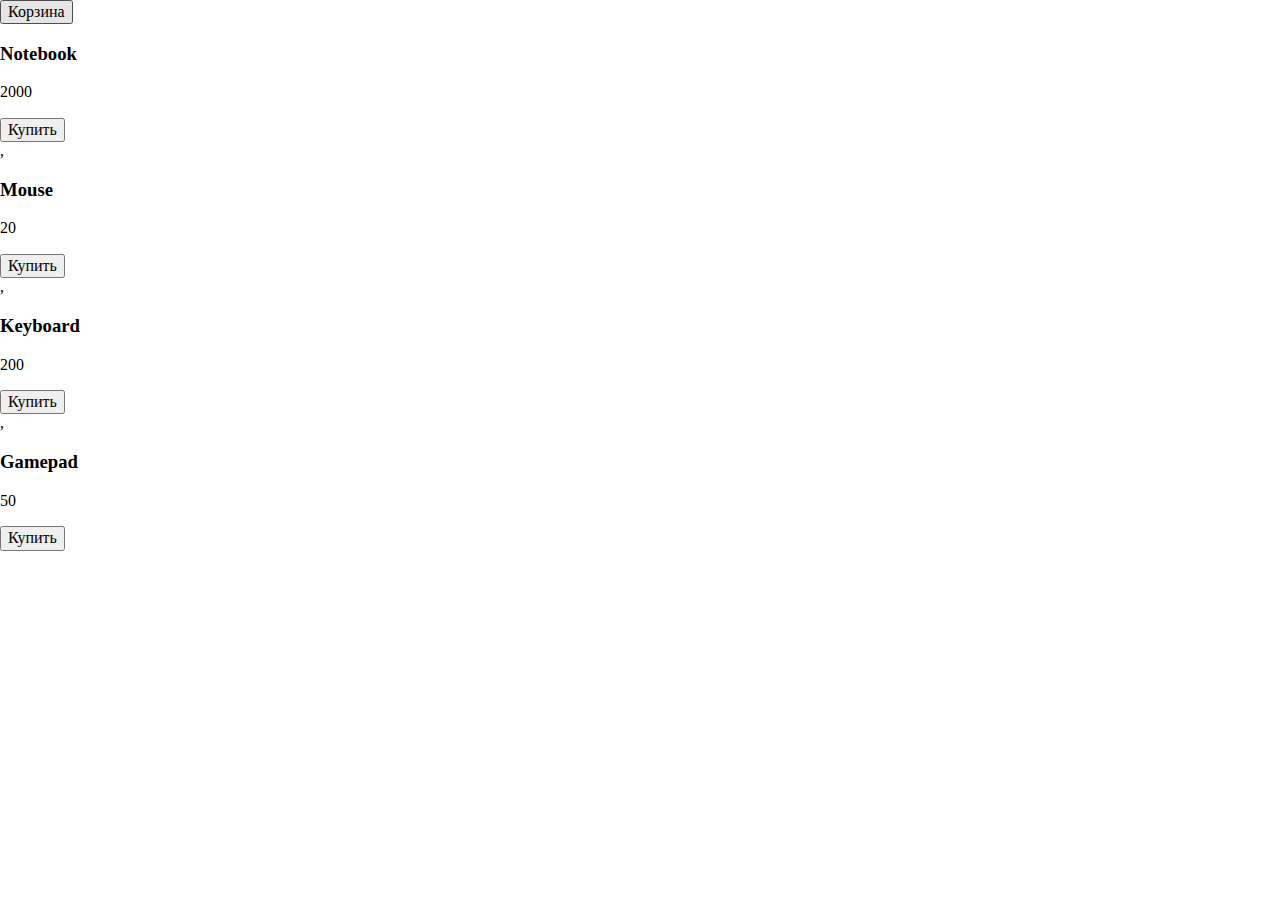
==== index.html @ b6fcb042 "first changes" ====
<!doctype html>
<html lang="en">
<head>
    <meta charset="UTF-8">
    <meta name="viewport"
          content="width=device-width, user-scalable=no, initial-scale=1.0, maximum-scale=1.0, minimum-scale=1.0">
    <meta http-equiv="X-UA-Compatible" content="ie=edge">
    <link rel="stylesheet" href="css/normalize.css">
    <link rel="stylesheet" href="css/style.css">
    <title>Интернет-магазин</title>
</head>
<body>
<header>
    <button class="btn-cart" type="button">Корзина</button>
</header>
<main>
    <div class="products"></div>
</main>
<script src="js/main.js"></script>
</body>
</html>
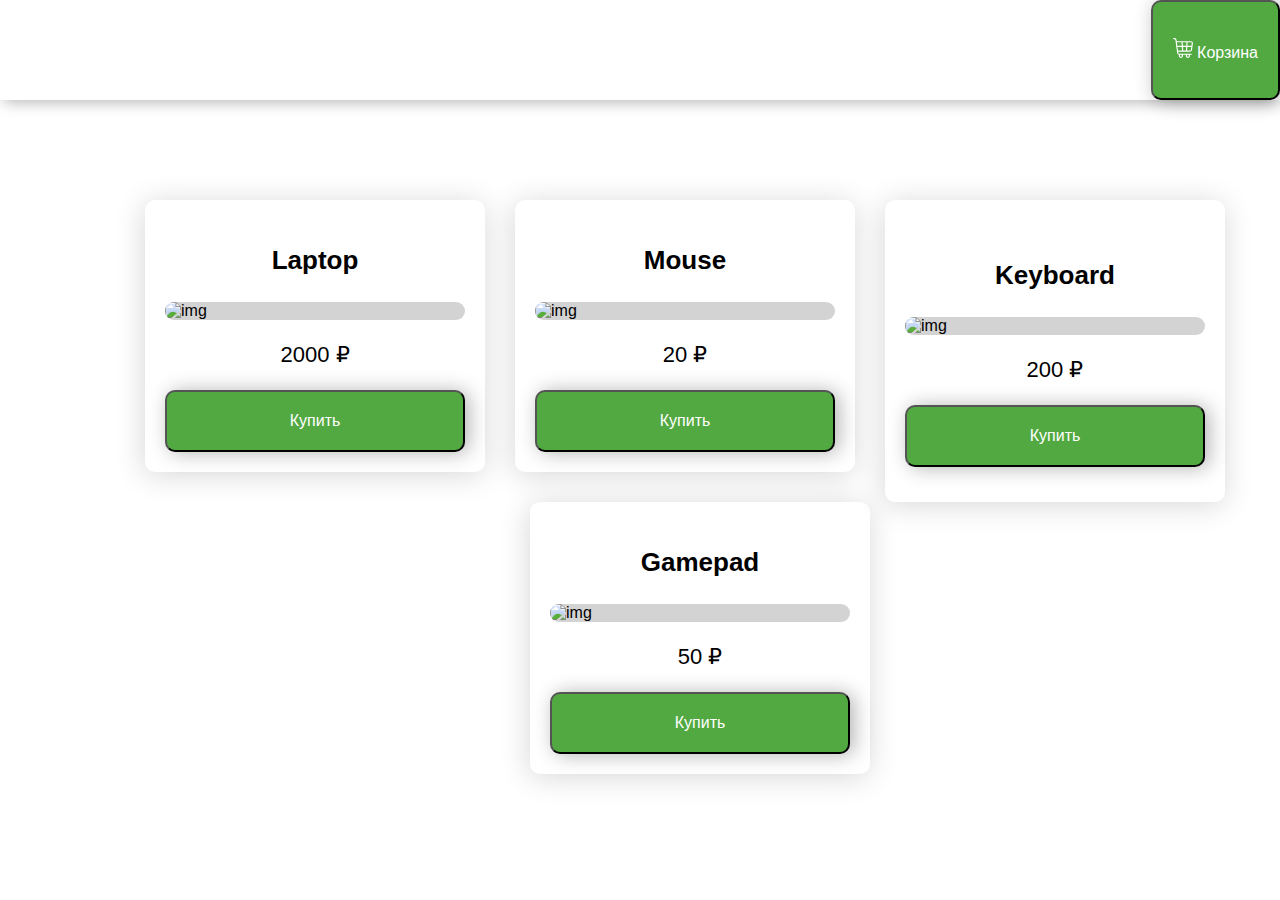
==== commit 0d30f66c: "Выполнена верстка и ответы на задания в комментарии кода JS файла" ====
--- a/index.html
+++ b/index.html
@@ -11,7 +11,29 @@
 </head>
 <body>
 <header>
-    <button class="btn-cart" type="button">Корзина</button>
+    <button class="btn btn-cart" type="button">
+        <svg class="btn-cart-svg" height="20px" viewBox="-3 0 512 512" width="20px" xmlns="http://www.w3.org/2000/svg">
+            <path d="m494.929688 97.148438c-9.492188-10.84375-23.023438-16.816407-38.097657-16.816407h-364.429687l-3.667969-27.5c-3.953125-29.625-24.578125-52.832031-46.957031-52.832031h-26.777344c-8.285156
+            0-15 6.714844-15 15s6.714844 15 15 15h26.777344c4.8125 0 15.003906 10.175781 17.21875 26.796875l42.9375
+            322.039063c1.890625 14.195312 9.183594 27.484374 20.535156 37.421874 8.417969 7.371094 18.367188 12.273438
+            28.789062 14.324219-4.246093 7.808594-6.660156 16.753907-6.660156 26.25 0 30.421875 24.75 55.167969
+            55.167969 55.167969s55.167969-24.746094 55.167969-55.167969c0-9.0625-2.210938-17.613281-6.101563-25.164062h78.601563c-3.890625
+            7.550781-6.101563 16.101562-6.101563 25.164062 0 30.421875 24.75 55.167969 55.167969 55.167969s55.167969-24.746094
+            55.167969-55.167969c0-9.0625-2.210938-17.613281-6.101563-25.164062h39.300782c8.28125 0 15-6.71875 15-15
+            0-8.285157-6.71875-15-15-15h-302.589844c-14.65625 0-28.671875-12.273438-30.609375-26.800781l-3.136719-23.535157h116.746094c.003906
+            0 .007812.003907.011718.003907.003907 0 .007813-.003907.015626-.003907h96.367187c.003906 0 .007813.003907.015625.003907.003906
+             0 .003906-.003907.007812-.003907h83.003907c14.320312 0 28.457031-5.472656 39.808593-15.40625 11.351563-9.9375
+             18.644532-23.230469 20.535157-37.425781l21.515625-161.367188c1.992187-14.941406-2.136719-29.140624-11.628906-39.984374zm-269.996094
+             359.683593c0 13.878907-11.289063 25.167969-25.167969 25.167969-13.875 0-25.167969-11.289062-25.167969-25.167969
+              0-13.875 11.292969-25.164062 25.167969-25.164062 13.878906 0 25.167969 11.289062 25.167969 25.164062zm176.734375
+              0c0 13.878907-11.289063 25.167969-25.167969 25.167969s-25.167969-11.289062-25.167969-25.167969c0-13.875
+              11.289063-25.164062 25.167969-25.164062s25.167969 11.289062 25.167969 25.164062zm70.6875-339.921875c3.714843
+              4.242188 5.300781 10.011719 4.464843 16.253906l-9.019531 67.667969h-102.0625l6.03125-90.5h85.0625c6.300781 0
+              11.8125 2.335938 15.523438 6.578125zm-213.019531 204.421875-6.035157-90.5h80.371094l-6.035156 90.5zm-8.035157-120.5-6.03125-90.5h96.433594l-6.03125
+              90.5zm-36.097656-90.5 6.03125 90.5h-112.769531l-12.066406-90.5zm-102.738281 120.5h110.769531l6.035156
+              90.5h-104.738281zm312.234375 90.5h-66.996094l6.035156-90.5h100.0625l-8.492187 63.703125c-1.9375
+              14.527344-15.957032 26.796875-30.609375 26.796875zm0 0"/></svg>
+        Корзина</button>
 </header>
 <main>
     <div class="products"></div>
--- a/css/style.css
+++ b/css/style.css
@@ -0,0 +1,153 @@
+@font-face {
+  font-family: 'montserrat', 'arial', sans-serif;
+  src: url("../fonts/montserrat/montserrat-light.ttf");
+  font-weight: 300;
+}
+@font-face {
+  font-family: 'montserrat', 'arial', sans-serif;
+  src: url("../fonts/montserrat/montserrat-regular.ttf");
+  font-weight: 400;
+}
+@font-face {
+  font-family: 'montserrat', 'arial', sans-serif;
+  src: url("../fonts/montserrat/montserrat-semibold.ttf");
+  font-weight: 600;
+}
+body {
+  width: 100%;
+  font-family: 'montserrat', sans-serif;
+  font-weight: 400;
+}
+header {
+  height: 100px;
+  -webkit-box-shadow: -1px 7px 14px -5px rgba(0, 0, 0, 0.3);
+          box-shadow: -1px 7px 14px -5px rgba(0, 0, 0, 0.3);
+  display: -webkit-box;
+  display: -ms-flexbox;
+  display: flex;
+  -webkit-box-pack: end;
+      -ms-flex-pack: end;
+          justify-content: flex-end;
+}
+main {
+  width: 1400px;
+  margin: 0 auto;
+}
+.products {
+  display: -webkit-box;
+  display: -ms-flexbox;
+  display: flex;
+  -webkit-box-pack: center;
+      -ms-flex-pack: center;
+          justify-content: center;
+  margin-top: 100px;
+}
+.product-item {
+  width: 300px;
+  max-height: 510px;
+  display: -webkit-box;
+  display: -ms-flexbox;
+  display: flex;
+  -webkit-box-orient: vertical;
+  -webkit-box-direction: normal;
+      -ms-flex-direction: column;
+          flex-direction: column;
+  -webkit-box-pack: center;
+      -ms-flex-pack: center;
+          justify-content: center;
+  -webkit-box-shadow: -1px 3px 30px 0px rgba(0, 0, 0, 0.16);
+  box-shadow: -1px 3px 30px 0px rgba(0, 0, 0, 0.16);
+  border-radius: 10px;
+  margin-right: 30px;
+  padding: 20px;
+}
+.product-item:hover {
+  -webkit-box-shadow: -1px 3px 30px 0px rgba(0, 0, 0, 0.36);
+  box-shadow: -1px 3px 30px 0px rgba(0, 0, 0, 0.36);
+}
+.product-img {
+  background-color: lightgray;
+  border-radius: 10px;
+}
+h3,
+.price {
+  text-align: center;
+}
+h3 {
+  font-size: 26px;
+}
+.price {
+  font-size: 22px;
+}
+.btn {
+  border-radius: 10px;
+  color: #FFFFFF;
+  padding: 20px;
+  background-color: #52a941;
+  box-shadow: 4px 1px 20px 0px rgba(0, 0, 0, 0.3);
+  -webkit-box-shadow: 4px 1px 20px 0px rgba(0, 0, 0, 0.3);
+  -moz-box-shadow: 4px 1px 20px 0px rgba(0, 0, 0, 0.3);
+  text-decoration: none;
+  display: inline-block;
+  cursor: pointer;
+  text-align: center;
+}
+.btn:hover {
+  background: #53b642;
+  text-decoration: none;
+}
+.btn:focus {
+  outline: none;
+}
+.btn:active {
+  outline: none;
+}
+.btn-cart-svg {
+  fill: white;
+}
+@media (max-width: 1550px) {
+  .products {
+    -ms-flex-wrap: wrap;
+        flex-wrap: wrap;
+  }
+  .product-item:nth-child(2),
+  .product-item:nth-child(4) {
+    margin-right: 0;
+  }
+  .product-item:nth-child(1),
+  .product-item:nth-child(2) {
+    margin-bottom: 30px;
+  }
+  .product-item:nth-child(3) {
+    margin-left: 30px;
+  }
+}
+@media (max-width: 1200px) {
+  main {
+    width: 1000px;
+  }
+  .product-item:nth-child(3) {
+    margin-left: 0;
+  }
+}
+@media (max-width: 768px) {
+  body {
+    width: 768px;
+  }
+  main {
+    width: 768px;
+  }
+  .products {
+    width: 768px;
+    -ms-flex-wrap: wrap;
+        flex-wrap: wrap;
+  }
+  .product-item:nth-child(2),
+  .product-item:nth-child(4) {
+    margin-right: 0;
+  }
+  .product-item:nth-child(1),
+  .product-item:nth-child(2) {
+    margin-bottom: 30px;
+  }
+}
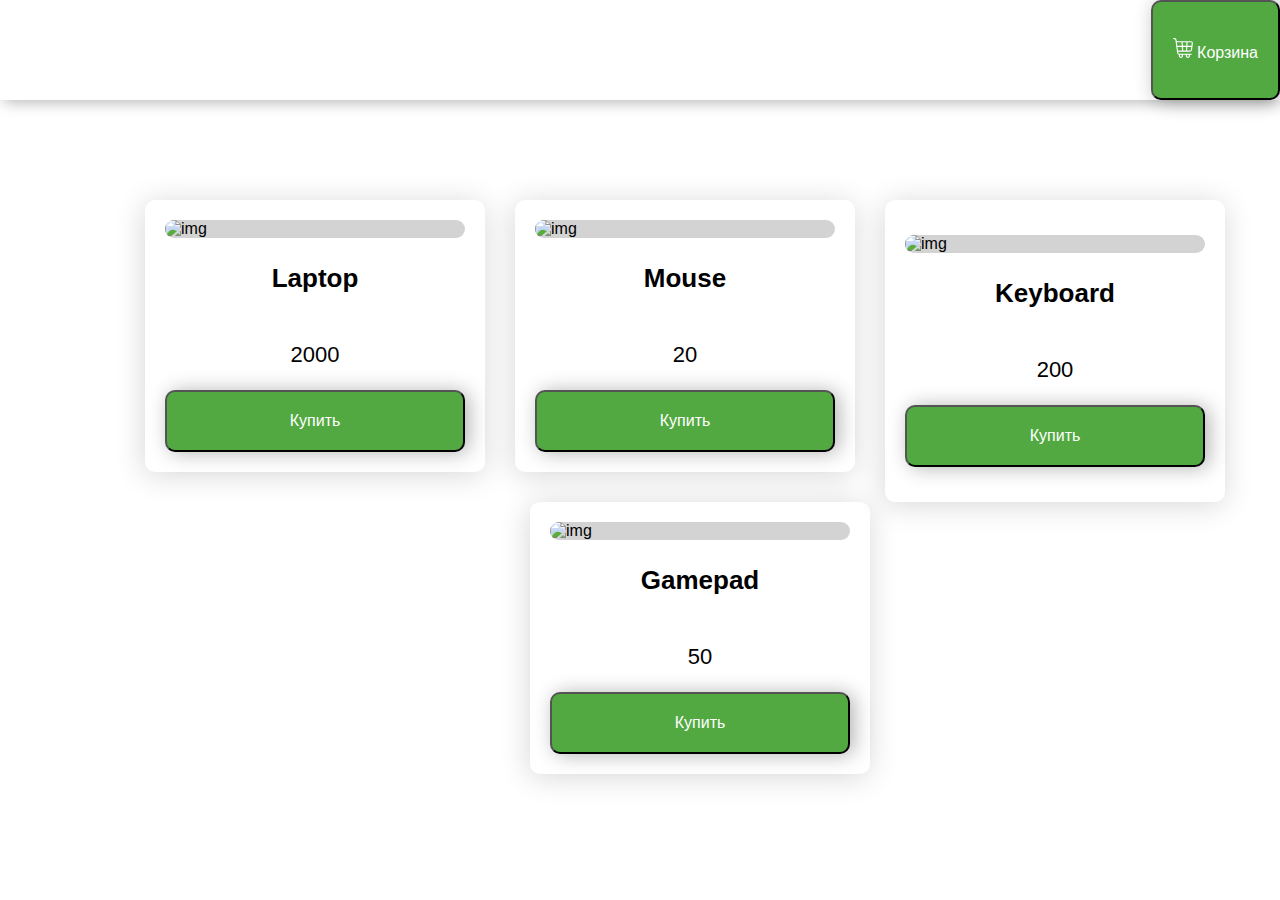
==== commit 8a5d38d3: "Выполненные 1, 2 задания" ====
--- a/index.html
+++ b/index.html
@@ -38,6 +38,13 @@
 <main>
     <div class="products"></div>
 </main>
+<!--beforestart-->
+<p>
+    <!--afterstart-->
+    <span></span>
+    <!--beforeend-->
+</p>
+<!--afterend-->
 <script src="js/main.js"></script>
 </body>
 </html>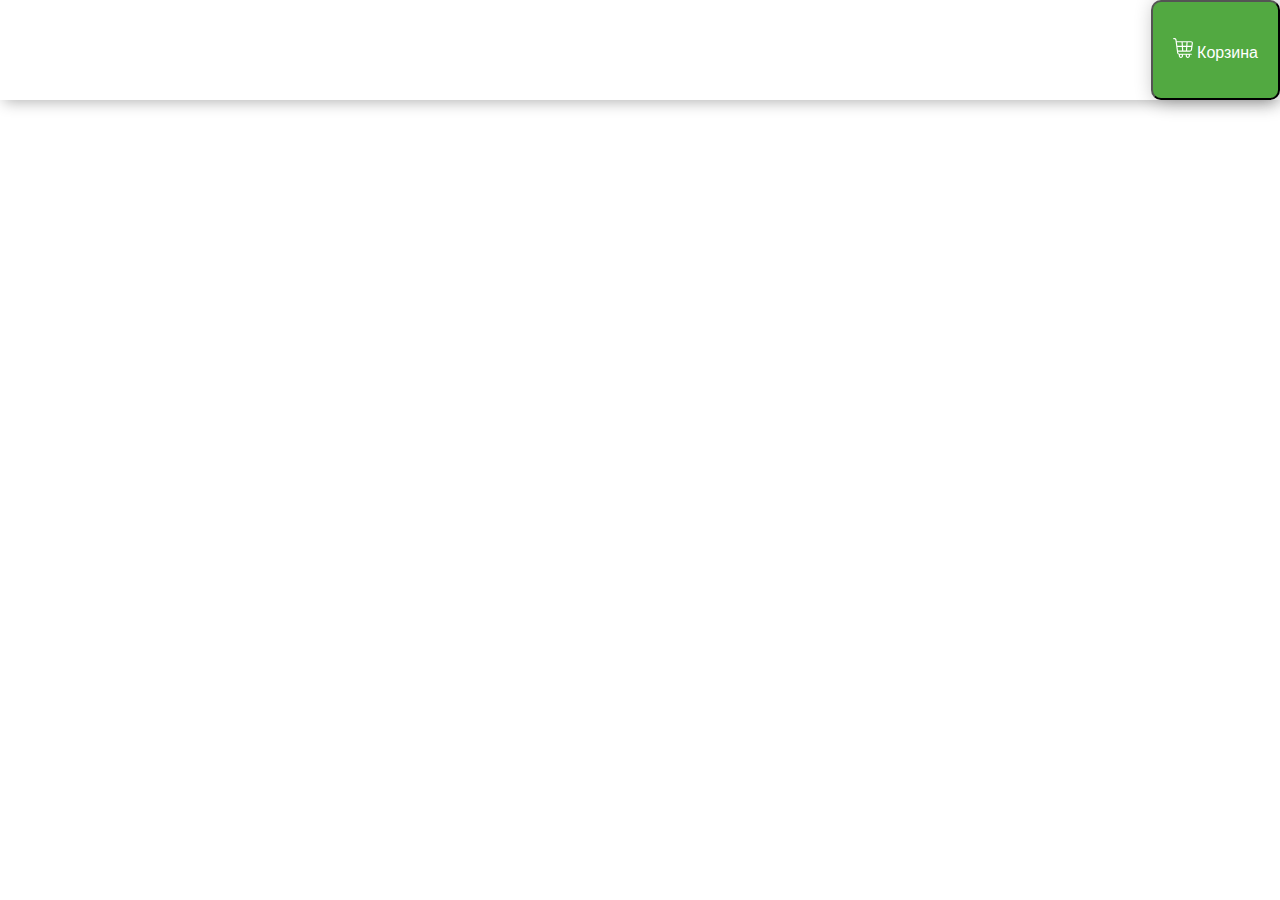
==== commit 4f809ac1: "HW-3" ====
--- a/index.html
+++ b/index.html
@@ -11,9 +11,11 @@
 </head>
 <body>
 <header>
-    <button class="btn btn-cart" type="button">
-        <svg class="btn-cart-svg" height="20px" viewBox="-3 0 512 512" width="20px" xmlns="http://www.w3.org/2000/svg">
-            <path d="m494.929688 97.148438c-9.492188-10.84375-23.023438-16.816407-38.097657-16.816407h-364.429687l-3.667969-27.5c-3.953125-29.625-24.578125-52.832031-46.957031-52.832031h-26.777344c-8.285156
+        <span onclick="showModal()">
+            <button class="btn btn-cart" type="button">
+                <svg class="btn-cart-svg" height="20px" viewBox="-3 0 512 512" width="20px"
+                     xmlns="http://www.w3.org/2000/svg">
+                    <path d="m494.929688 97.148438c-9.492188-10.84375-23.023438-16.816407-38.097657-16.816407h-364.429687l-3.667969-27.5c-3.953125-29.625-24.578125-52.832031-46.957031-52.832031h-26.777344c-8.285156
             0-15 6.714844-15 15s6.714844 15 15 15h26.777344c4.8125 0 15.003906 10.175781 17.21875 26.796875l42.9375
             322.039063c1.890625 14.195312 9.183594 27.484374 20.535156 37.421874 8.417969 7.371094 18.367188 12.273438
             28.789062 14.324219-4.246093 7.808594-6.660156 16.753907-6.660156 26.25 0 30.421875 24.75 55.167969
@@ -32,19 +34,58 @@
               11.8125 2.335938 15.523438 6.578125zm-213.019531 204.421875-6.035157-90.5h80.371094l-6.035156 90.5zm-8.035157-120.5-6.03125-90.5h96.433594l-6.03125
               90.5zm-36.097656-90.5 6.03125 90.5h-112.769531l-12.066406-90.5zm-102.738281 120.5h110.769531l6.035156
               90.5h-104.738281zm312.234375 90.5h-66.996094l6.035156-90.5h100.0625l-8.492187 63.703125c-1.9375
-              14.527344-15.957032 26.796875-30.609375 26.796875zm0 0"/></svg>
-        Корзина</button>
+              14.527344-15.957032 26.796875-30.609375 26.796875zm0 0"/>
+                </svg>
+                Корзина
+            </button>
+        </span>
+
 </header>
 <main>
     <div class="products"></div>
 </main>
-<!--beforestart-->
-<p>
-    <!--afterstart-->
-    <span></span>
-    <!--beforeend-->
-</p>
-<!--afterend-->
-<script src="js/main.js"></script>
+<!--START MODAL-->
+<div id="myModal" class="modal">
+    <div class="modal-dialog">
+        <div class="modal-content">
+            <div class="modal-header">
+                <h3 class="modal-title">Корзина</h3>
+                <a onclick="closeModal()" title="Close" class="close">×</a>
+            </div>
+            <div class="modal-body">
+
+                    <div class="shopping-cart">
+
+                        <div class="cart-titles">
+                            <p class="cart-id_product cart-title bold">ID</p>
+                            <p class="cart-product_name cart-title bold">Название</p>
+                            <p class="cart-price cart-title bold">Цена</p>
+                            <p class="cart-quantity bold">Количество</p>
+                        </div>
+
+                        <div id="cart-product">
+
+                        </div>
+                        <div id="total">
+
+                        </div>
+
+
+                    </div>
+
+
+
+            </div>
+        </div>
+    </div>
+    <!--END MODAL-->
+    <!--beforestart-->
+    <p>
+        <!--afterstart-->
+        <span></span>
+        <!--beforeend-->
+    </p>
+    <!--afterend-->
+    <script src="js/main.js"></script>
 </body>
 </html>--- a/css/style.css
+++ b/css/style.css
@@ -32,6 +32,9 @@
 main {
   width: 1400px;
   margin: 0 auto;
+}
+a {
+  text-decoration: none;
 }
 .products {
   display: -webkit-box;
@@ -80,6 +83,7 @@
   font-size: 22px;
 }
 .btn {
+  height: 100px;
   border-radius: 10px;
   color: #FFFFFF;
   padding: 20px;
@@ -105,6 +109,169 @@
 .btn-cart-svg {
   fill: white;
 }
+.buy-btn {
+  height: 70px;
+}
+/* свойства модального окна по умолчанию */
+.modal {
+  position: fixed;
+  /* фиксированное положение */
+  top: 0;
+  right: 0;
+  bottom: 0;
+  left: 0;
+  background: rgba(0, 0, 0, 0.5);
+  /* цвет фона */
+  z-index: 1050;
+  opacity: 0;
+  /* по умолчанию модальное окно прозрачно */
+  -webkit-transition: opacity 400ms ease-in;
+  transition: opacity 400ms ease-in;
+  /* анимация перехода */
+  pointer-events: none;
+  /* элемент невидим для событий мыши */
+}
+/* при отображении модального окно */
+.modal.show {
+  opacity: 1;
+  pointer-events: auto;
+  overflow-y: auto;
+}
+/* ширина модального окна и его отступы от экрана */
+.modal-dialog {
+  position: relative;
+  width: auto;
+  margin: 10px;
+}
+/* свойства для блока, содержащего контент модального окна */
+.modal-content {
+  position: relative;
+  display: -webkit-box;
+  display: -ms-flexbox;
+  display: flex;
+  -webkit-box-orient: vertical;
+  -webkit-box-direction: normal;
+  -ms-flex-direction: column;
+  flex-direction: column;
+  background-color: #fff;
+  background-clip: padding-box;
+  border: 1px solid rgba(0, 0, 0, 0.2);
+  border-radius: .3rem;
+  outline: 0;
+}
+@media (min-width: 768px) {
+  .modal-content {
+    -webkit-box-shadow: 0 5px 15px rgba(0, 0, 0, 0.5);
+    box-shadow: 0 5px 15px rgba(0, 0, 0, 0.5);
+  }
+}
+/* свойства для заголовка модального окна */
+.modal-header {
+  display: -webkit-box;
+  display: -ms-flexbox;
+  display: flex;
+  -webkit-box-align: center;
+  -ms-flex-align: center;
+  align-items: center;
+  -webkit-box-pack: justify;
+  -ms-flex-pack: justify;
+  justify-content: space-between;
+  padding: 15px;
+  border-bottom: 1px solid #eceeef;
+}
+.modal-title {
+  margin-top: 0;
+  margin-bottom: 0;
+  line-height: 1.5;
+  font-size: 1.25rem;
+  font-weight: 500;
+}
+/* свойства для кнопки "Закрыть" */
+.close {
+  float: right;
+  font-family: sans-serif;
+  font-size: 24px;
+  font-weight: 700;
+  line-height: 1;
+  color: #000;
+  text-shadow: 0 1px 0 #fff;
+  text-decoration: none;
+}
+/* свойства для кнопки "Закрыть" при нахождении её в фокусе или наведении */
+.close:focus,
+.close:hover {
+  color: #000;
+  text-decoration: none;
+  cursor: pointer;
+  opacity: .75;
+}
+/* свойства для блока, содержащего основное содержимое окна */
+.modal-body {
+  position: relative;
+  -webkit-box-flex: 1;
+  -ms-flex: 1 1 auto;
+  flex: 1 1 auto;
+  padding: 15px;
+  overflow: auto;
+}
+.cart {
+  display: -webkit-box;
+  display: -ms-flexbox;
+  display: flex;
+}
+.cart-titles,
+.cart-products {
+  display: -webkit-box;
+  display: -ms-flexbox;
+  display: flex;
+}
+.cart-title {
+  border-right: 1px solid #c7c2cc;
+}
+.cart-id_product,
+.cart-product_name,
+.cart-price {
+  min-width: 150px;
+  min-height: 50px;
+  margin: 0 auto;
+  display: -webkit-box;
+  display: -ms-flexbox;
+  display: flex;
+  /* justify-content: end; */
+  -webkit-box-align: center;
+      -ms-flex-align: center;
+          align-items: center;
+}
+.cart-quantity {
+  min-width: 150px;
+  display: -webkit-box;
+  display: -ms-flexbox;
+  display: flex;
+  /* justify-content: end; */
+  -webkit-box-align: center;
+      -ms-flex-align: center;
+          align-items: center;
+}
+#total {
+  display: -webkit-box;
+  display: -ms-flexbox;
+  display: flex;
+  -webkit-box-pack: end;
+  -ms-flex-pack: end;
+  /* justify-content: flex-end; */
+  -webkit-box-orient: vertical;
+  -webkit-box-direction: normal;
+      -ms-flex-direction: column;
+          flex-direction: column;
+  /* justify-content: flex-end; */
+  -webkit-box-align: end;
+      -ms-flex-align: end;
+          align-items: flex-end;
+  margin-right: 30px;
+}
+.bold {
+  font-weight: 600;
+}
 @media (max-width: 1550px) {
   .products {
     -ms-flex-wrap: wrap;
